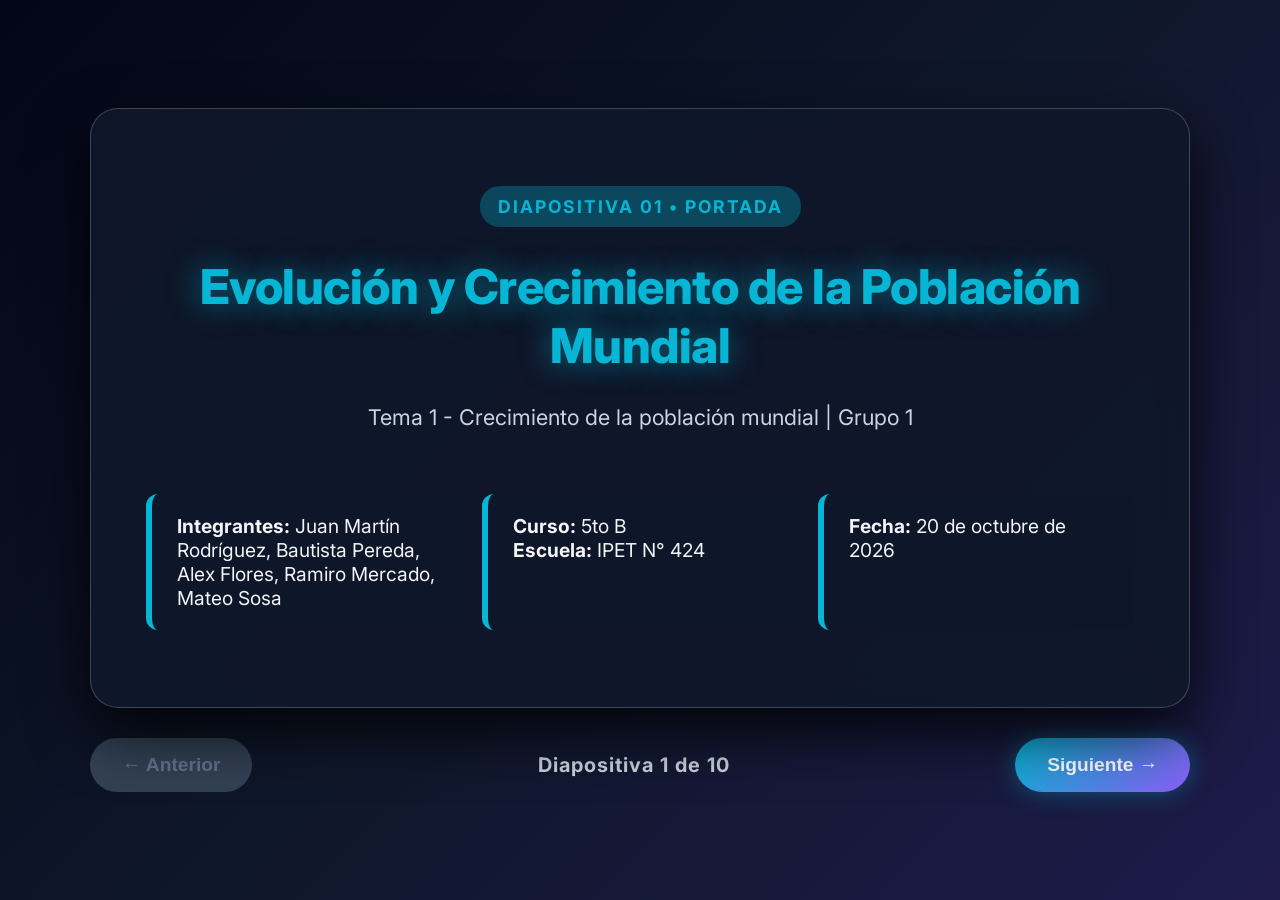
==== index.html @ 12f07a50 "#7 SLIDE 6" ====
<!doctype html>
<html lang="es">
    <head>
        <meta charset="UTF-8" />
        <meta name="viewport" content="width=device-width, initial-scale=1.0" />
        <title>Presentación Geografía - Grupo 1: Crecimiento de la Población Mundial</title>
        <link rel="stylesheet" href="style.css" />
        <script src="main.js"></script>

        <!-- Tailwind CSS -->
        <script src="https://cdn.tailwindcss.com"></script>

        <!-- Chart.js -->
        <script src="https://cdn.jsdelivr.net/npm/chart.js"></script>

        <!-- Google Fonts: Inter -->
        <link rel="preconnect" href="https://fonts.googleapis.com" />
        <link rel="preconnect" href="https://fonts.gstatic.com" crossorigin />
        <link
            href="https://fonts.googleapis.com/css2?family=Inter:wght@300;400;500;600;700&display=swap"
            rel="stylesheet"
        />
    </head>
    <body>
        <div class="deck-container">
            <!-- DIAPOSITIVA 1: Portada -->
            <div class="slide slide-1 active" id="slide-1">
                <div class="slide-header" style="border: none; justify-content: center; margin-bottom: 10px">
                    <span class="slide-number" style="background: rgba(6, 182, 212, 0.3); color: var(--accent-cyan)"
                        >Diapositiva 01 • Portada</span
                    >
                </div>
                <div class="slide-title">Evolución y Crecimiento de la Población Mundial</div>
                <p style="color: var(--text-muted); font-size: 1.35rem; margin-bottom: 25px">
                    Tema 1 - Crecimiento de la población mundial | Grupo 1
                </p>
                <div class="meta-grid">
                    <div class="meta-card">
                        <strong>Integrantes:</strong> Juan Martín Rodríguez, Bautista Pereda, Alex Flores, Ramiro
                        Mercado, Mateo Sosa
                    </div>
                    <div class="meta-card">
                        <strong>Curso:</strong> 5to B<br /><strong>Escuela:</strong> IPET N° 424
                    </div>
                    <div class="meta-card"><strong>Fecha:</strong> 20 de octubre de 2026</div>
                </div>
            </div>

            <!-- DIAPOSITIVA 2: Introducción -->
            <div class="slide slide-2" id="slide-2">
                <div class="slide-header">
                    <div class="slide-title">Introducción al Estudio Demográfico</div>
                    <span class="slide-number" style="color: var(--accent-purple)">Slide 02</span>
                </div>
                <div class="grid-3">
                    <div class="card-item">
                        <span class="card-icon">🌍</span>
                        <h3 style="color: var(--accent-purple)">Tema Central</h3>
                        <p>Crecimiento demográfico mundial y su dinámica temporal a lo largo de la historia.</p>
                    </div>
                    <div class="card-item">
                        <span class="card-icon">🔑</span>
                        <h3 style="color: var(--accent-cyan)">Conceptos Clave</h3>
                        <p>
                            Volumen demográfico, crecimiento exponencial, revolución industrial y transición
                            demográfica.
                        </p>
                    </div>
                    <div class="card-item">
                        <span class="card-icon">📈</span>
                        <h3 style="color: var(--accent-pink)">Importancia</h3>
                        <p>Comprende la presión sobre los recursos y los profundos cambios socioeconómicos globales.</p>
                    </div>
                </div>
            </div>

            <!-- DIAPOSITIVA 3: Evolución Histórica -->
            <div class="slide slide-3" id="slide-3">
                <div class="slide-header">
                    <div class="slide-title">Evolución Histórica de la Población</div>
                    <span class="slide-number" style="color: var(--accent-pink)">Slide 03</span>
                </div>
                <div class="timeline-container">
                    <div class="timeline-step">
                        <div class="step-badge">Antigüedad y Edad Media</div>
                        <div>
                            <h4 style="color: #f1f5f9">Crecimiento muy lento y estancado</h4>
                            <p>
                                La población crecía de manera sostenida pero a muy baja escala debido a la alta
                                mortalidad catastrófica.
                            </p>
                        </div>
                    </div>
                    <div class="timeline-step" style="border-left-color: var(--accent-cyan)">
                        <div class="step-badge" style="background: var(--accent-cyan)">Factores de Freno</div>
                        <div>
                            <h4 style="color: #f1f5f9">Epidemias, guerras y hambrunas</h4>
                            <p>
                                Las crisis sanitarias periódicas diezmaban masivamente los asentamientos humanos en
                                cuestión de meses.
                            </p>
                        </div>
                    </div>
                    <div class="timeline-step" style="border-left-color: var(--accent-emerald)">
                        <div class="step-badge" style="background: var(--accent-emerald)">Siglo XVIII</div>
                        <div>
                            <h4 style="color: #f1f5f9">Punto de inflexión: Crecimiento exponencial</h4>
                            <p>
                                La población adopta la característica forma de "curva en J", multiplicándose en períodos
                                cada vez más cortos.
                            </p>
                        </div>
                    </div>
                </div>
            </div>

            <!-- DIAPOSITIVA 4: Revolución Industrial -->
            <div class="slide slide-4" id="slide-4">
                <div class="slide-header">
                    <div class="slide-title">Revolución Industrial y Motor Demográfico</div>
                    <span class="slide-number" style="color: var(--accent-emerald)">Slide 04</span>
                </div>
                <div class="slide-4-content">
                    <ul class="bullet-list">
                        <li>
                            <strong>Primera Revolución Industrial (Siglo XVIII - XIX):</strong> Innovación tecnológica,
                            mecanización y nuevas fuentes de energía.
                        </li>
                        <li>
                            <strong>Mejoras Sanitarias e Higiénicas:</strong> Saneamiento del agua corriente, desarrollo
                            de vacunas y medicina preventiva.
                        </li>
                        <li>
                            <strong>Producción Masiva de Alimentos:</strong> Disminución drástica de las hambrunas y
                            descenso general de la mortalidad infantil.
                        </li>
                        <li>
                            <strong>Impacto Global:</strong> Aumento sostenido de la esperanza de vida al nacer y
                            disparo definitivo del volumen demográfico mundial.
                        </li>
                    </ul>
                    <div class="img-card">
                        <img
                            src="https://images.unsplash.com/photo-1579486325997-4c4059ba944c?q=80&w=800&auto=format&fit=crop"
                            alt="Revolución Industrial e Innovación"
                        />
                        <div
                            style="
                                background: rgba(0, 0, 0, 0.85);
                                padding: 12px;
                                text-align: center;
                                font-size: 0.95rem;
                                color: var(--text-muted);
                            "
                        >
                            Transformación tecnológica y urbana.
                        </div>
                    </div>
                </div>
            </div>

            <!-- DIAPOSITIVA 5: Fórmulas -->
            <div class="slide slide-5" id="slide-5">
                <div class="slide-header">
                    <div class="slide-title">Fórmulas y Procedimientos Demográficos</div>
                    <span class="slide-number" style="color: var(--accent-cyan)">Slide 05</span>
                </div>
                <div>
                    <div class="formula-box">
                        Crecimiento Natural (C.N.) = Natalidad - Mortalidad
                        <div class="formula-desc">
                            Mide el aumento o descenso poblacional absoluto basado exclusivamente en el balance vital
                            (sin incluir migraciones).
                        </div>
                    </div>
                    <div
                        class="formula-box"
                        style="
                            border-color: var(--accent-purple);
                            color: var(--accent-purple);
                            box-shadow: inset 0 0 25px rgba(139, 92, 246, 0.2);
                        "
                    >
                        Tasa de Crecimiento Natural (%) = ((Nacimientos - Defunciones) / Población Total) × 100
                        <div class="formula-desc" style="color: var(--text-muted)">
                            Procedimiento estadístico estándar para comparar la velocidad de crecimiento entre
                            diferentes países o regiones.
                        </div>
                    </div>
                </div>
            </div>

            <!-- DIAPOSITIVA 6: Análisis Recurso 1 (Gráfico Técnico Unificado) -->
            <div class="slide slide-6" id="slide-6">
                <div class="slide-header">
                    <div class="slide-title">Análisis Geográfico: Gráfico de Población Histórica</div>
                    <span class="slide-number" style="color: var(--accent-purple)">Slide 06</span>
                </div>
                <div style="display: flex; flex-direction: column; gap: 20px">
                    <!-- Card con el Gráfico de Chart.js -->
                    <div class="card-item" style="padding: 20px; position: relative">
                        <h3 style="color: var(--accent-cyan); margin-bottom: 5px">
                            Esquema Correcto de la Explosión Demográfica
                        </h3>
                        <p style="color: var(--text-muted); font-size: 0.95rem; margin-bottom: 15px">
                            Curva continua en "J" del crecimiento poblacional a escala temporal real:
                        </p>

                        <!-- Botones de Fases con estilo acorde al CSS -->
                        <div style="display: flex; gap: 10px; flex-wrap: wrap; margin-bottom: 15px">
                            <button
                                id="btn-all"
                                onclick="filterPhase('all')"
                                style="
                                    padding: 6px 14px;
                                    border-radius: 8px;
                                    font-size: 0.85rem;
                                    cursor: pointer;
                                    border: none;
                                    background: var(--accent-cyan);
                                    color: #000;
                                    font-weight: bold;
                                "
                            >
                                Vista Completa (Curva en J)
                            </button>
                            <button
                                id="btn-fase1"
                                onclick="filterPhase('fase1')"
                                style="
                                    padding: 6px 14px;
                                    border-radius: 8px;
                                    font-size: 0.85rem;
                                    cursor: pointer;
                                    border: 1px solid var(--border-color, #334155);
                                    background: rgba(15, 23, 42, 0.6);
                                    color: #cbd5e1;
                                "
                            >
                                1. Lento Crecimiento (0 - 1750)
                            </button>
                            <button
                                id="btn-fase2"
                                onclick="filterPhase('fase2')"
                                style="
                                    padding: 6px 14px;
                                    border-radius: 8px;
                                    font-size: 0.85rem;
                                    cursor: pointer;
                                    border: 1px solid var(--border-color, #334155);
                                    background: rgba(15, 23, 42, 0.6);
                                    color: #cbd5e1;
                                "
                            >
                                2. Despegue Industrial (1750 - 1950)
                            </button>
                            <button
                                id="btn-fase3"
                                onclick="filterPhase('fase3')"
                                style="
                                    padding: 6px 14px;
                                    border-radius: 8px;
                                    font-size: 0.85rem;
                                    cursor: pointer;
                                    border: 1px solid var(--border-color, #334155);
                                    background: rgba(15, 23, 42, 0.6);
                                    color: #cbd5e1;
                                "
                            >
                                3. Explosión Demográfica (1950 - Actual)
                            </button>
                        </div>

                        <!-- Canvas para Chart.js -->
                        <div style="position: relative; width: 100%; height: 300px">
                            <canvas id="populationChart"></canvas>
                        </div>
                    </div>

                    <!-- Cuadro explicativo técnico -->
                    <div
                        id="info-box"
                        style="
                            background: rgba(15, 23, 42, 0.85);
                            padding: 20px;
                            border-radius: 16px;
                            border-left: 6px solid var(--accent-cyan);
                        "
                    >
                        <h4
                            id="info-title"
                            style="color: #f8fafc; font-size: 1.15rem; margin-bottom: 8px; font-weight: bold"
                        >
                            ¿Por qué este gráfico es conceptualmente correcto?
                        </h4>
                        <div
                            id="info-content"
                            style="
                                font-size: 1rem;
                                color: var(--text-muted);
                                display: flex;
                                flex-direction: column;
                                gap: 8px;
                            "
                        >
                            <p>
                                <strong>1. Gráfico de línea continua vs. Barras:</strong> La población humana es un
                                fenómeno dinámico histórico. La línea continua muestra la progresión fluida a través del
                                tiempo, permitiendo apreciar la famosa <em>"Curva en J"</em>.
                            </p>
                            <p>
                                <strong>2. Escala temporal real (Eje X):</strong> Los años guardan su verdadera
                                distancia proporcional. Se observa que la población tardó más de 17 siglos en alcanzar
                                los primeros 1.000 millones, y solo ~200 años en multiplicarse por 8.
                            </p>
                            <p>
                                <strong>3. Eje Y preciso:</strong> Expresa la población real en miles de millones (0 a
                                8.1 mil millones), eliminando cualquier ambigüedad.
                            </p>
                        </div>
                    </div>
                </div>
            </div>

            <!-- DIAPOSITIVA 7: Análisis Recurso 2 -->
            <div class="slide slide-7" id="slide-7">
                <div class="slide-header">
                    <div class="slide-title">Análisis Geográfico: Tiempos de Duplicación</div>
                    <span class="slide-number" style="color: var(--accent-pink)">Slide 07</span>
                </div>
                <div>
                    <p style="margin-bottom: 20px; font-size: 1.2rem; color: var(--text-muted)">
                        Cuadro estadístico de los hitos demográficos mundiales y la aceleración temporal en la
                        duplicación de habitantes:
                    </p>
                    <table class="modern-table">
                        <thead>
                            <tr>
                                <th>Hito Demográfico</th>
                                <th>Año Alcanzado</th>
                                <th>Tiempo Transcurrido / Observación</th>
                            </tr>
                        </thead>
                        <tbody>
                            <tr>
                                <td><strong>1.000 millones</strong></td>
                                <td>Año 1804</td>
                                <td>Cientos de miles de años de evolución humana previa.</td>
                            </tr>
                            <tr>
                                <td><strong>2.000 millones</strong></td>
                                <td>Año 1927</td>
                                <td>123 años de diferencia (primer gran acortamiento).</td>
                            </tr>
                            <tr>
                                <td><strong>4.000 millones</strong></td>
                                <td>Año 1974</td>
                                <td>47 años (aceleración notable post-guerra).</td>
                            </tr>
                            <tr>
                                <td><strong>8.000 millones</strong></td>
                                <td>Año 2022</td>
                                <td>Apenas 48 años desde los 4.000 millones (crecimiento exponencial extremo).</td>
                            </tr>
                        </tbody>
                    </table>
                </div>
            </div>

            <!-- DIAPOSITIVA 8: Relación Argentina y Córdoba -->
            <div class="slide slide-8" id="slide-8">
                <div class="slide-header">
                    <div class="slide-title">Articulación con Argentina y Córdoba</div>
                    <span class="slide-number" style="color: var(--accent-cyan)">Slide 08</span>
                </div>
                <div class="dual-cards">
                    <div class="dual-card-item">
                        <h3 style="color: var(--accent-cyan)">💙🤍 Caso Argentino</h3>
                        <p>
                            El crecimiento demográfico nacional se vio fuertemente potenciado a fines del siglo XIX y
                            principios del XX por la combinación del crecimiento natural y las masivas olas
                            inmigratorias europeas derivadas de la economía global industrializada.
                        </p>
                    </div>
                    <div class="dual-card-item" style="border-top-color: var(--accent-emerald)">
                        <h3 style="color: var(--accent-emerald)">📍 Provincia de Córdoba</h3>
                        <p>
                            Según los datos oficiales del Censo INDEC 2022, Córdoba refleja un crecimiento demográfico
                            sostenido con fuerte concentración urbana, acompañando fielmente las tendencias mundiales de
                            urbanización.
                        </p>
                    </div>
                </div>
            </div>

            <!-- DIAPOSITIVA 9: Reflexión Final -->
            <div class="slide slide-9" id="slide-9">
                <div class="slide-header">
                    <div class="slide-title">Reflexión y Conclusión Grupal</div>
                    <span class="slide-number" style="color: var(--accent-purple)">Slide 09</span>
                </div>
                <div class="reflection-box">
                    <p class="reflection-text">
                        "El crecimiento exponencial de la población mundial no es meramente un número estadístico frío;
                        representa el triunfo histórico de la ciencia, la medicina y la tecnología sobre las
                        adversidades sanitarias. Sin embargo, nuestro mayor desafío actual es lograr articular este
                        aumento demográfico con la sustentabilidad ambiental y una distribución equitativa de los
                        recursos esenciales a escala global y local."
                    </p>
                </div>
            </div>

            <!-- DIAPOSITIVA 10: Fuentes -->
            <div class="slide slide-10" id="slide-10">
                <div class="slide-header">
                    <div class="slide-title">Fuentes y Referencias Oficiales</div>
                    <span class="slide-number" style="color: var(--accent-emerald)">Slide 10</span>
                </div>
                <div class="sources-list">
                    <div class="source-link-card">
                        <div>
                            <strong>INDEC - Censo Nacional 2022</strong>
                            <div>Instituto Nacional de Estadística y Censos (Argentina)</div>
                        </div>
                        <a class="source-btn" href="https://www.indec.gob.ar" target="_blank">Visitar Sitio</a>
                    </div>
                    <div class="source-link-card">
                        <div>
                            <strong>ONU - Población Mundial</strong>
                            <div>División de Población de las Naciones Unidas & Our World in Data</div>
                        </div>
                        <a class="source-btn" href="https://population.un.org" target="_blank">Visitar Portal</a>
                    </div>
                    <div class="source-link-card">
                        <div>
                            <strong>Material Didáctico Institucional</strong>
                            <div>Apuntes y carpetas de la cátedra de Geografía - IPET N° 424</div>
                        </div>
                        <span style="font-size: 1.1rem; color: var(--accent-cyan); font-weight: bold"
                            >Interno Cátedra</span
                        >
                    </div>
                </div>
            </div>
        </div>

        <!-- Barra de Navegación con Botones -->
        <div class="nav-controls">
            <button class="nav-btn" id="prevBtn" onclick="changeSlide(-1)" disabled>← Anterior</button>
            <div class="slide-counter" id="counter">Diapositiva 1 de 10</div>
            <button class="nav-btn" id="nextBtn" onclick="changeSlide(1)">Siguiente →</button>
        </div>
    </body>
</html>
---- style.css ----
:root {
    --primary: #0f172a;
    --secondary: #1e293b;
    --accent-cyan: #06b6d4;
    --accent-purple: #8b5cf6;
    --accent-pink: #ec4899;
    --accent-emerald: #10b981;
    --text-light: #f8fafc;
    --text-muted: #cbd5e1;
}

* {
    box-sizing: border-box;
    margin: 0;
    padding: 0;
}

body {
    display: flex;
    flex-direction: column;
    align-items: center;
    justify-content: center;
    min-height: 100vh;
    padding: 20px;
    background: linear-gradient(135deg, #020617 0%, #0f172a 50%, #1e1b4b 100%);
    color: var(--text-light);
    font-family:
        "Segoe UI",
        system-ui,
        -apple-system,
        sans-serif;
}

.deck-container {
    position: relative;
    width: 100%;
    max-width: 1100px;
}

/* Cada diapositiva actúa como una página independiente */
.slide {
    display: none;
    flex-direction: column;
    justify-content: space-between;
    min-height: 600px;
    padding: 55px;
    border: 1px solid rgba(255, 255, 255, 0.2);
    border-radius: 28px;
    backdrop-filter: blur(16px);
    background: rgba(30, 41, 59, 0.9);
    box-shadow: 0 25px 60px rgba(0, 0, 0, 0.8);
    animation: fadeIn 0.4s ease-in-out;
}

.slide.active {
    display: flex;
}

@keyframes fadeIn {
    from {
        transform: scale(0.98);
        opacity: 0;
    }
    to {
        transform: scale(1);
        opacity: 1;
    }
}

.slide-header {
    display: flex;
    align-items: center;
    justify-content: space-between;
    margin-bottom: 30px;
    padding-bottom: 20px;
    border-bottom: 2px solid rgba(255, 255, 255, 0.15);
}

.slide-number {
    padding: 10px 18px;
    border-radius: 20px;
    background: rgba(255, 255, 255, 0.1);
    font-weight: 700;
    font-size: 1.1rem;
    letter-spacing: 2px;
    text-transform: uppercase;
}

.slide-title {
    font-weight: 800;
    font-size: 2.5rem;
    letter-spacing: -0.5px;
}

/* Controles de navegación inferiores */
.nav-controls {
    display: flex;
    align-items: center;
    justify-content: space-between;
    width: 100%;
    max-width: 1100px;
    margin-top: 30px;
}

.nav-btn {
    padding: 16px 32px;
    border: none;
    border-radius: 30px;
    background: linear-gradient(135deg, var(--accent-cyan), var(--accent-purple));
    box-shadow: 0 0 25px rgba(6, 182, 212, 0.4);
    color: white;
    font-weight: bold;
    font-size: 1.2rem;
    cursor: pointer;
    transition: all 0.2s ease;
}

.nav-btn:hover {
    transform: scale(1.05);
    box-shadow: 0 0 35px rgba(139, 92, 246, 0.9);
}

.nav-btn:disabled {
    transform: none;
    background: #334155;
    box-shadow: none;
    color: #64748b;
    cursor: not-allowed;
}

.slide-counter {
    color: var(--text-muted);
    font-weight: bold;
    font-size: 1.25rem;
    letter-spacing: 1px;
}

/* Textos más grandes y legibles en toda la presentación */
p,
li {
    font-size: 1.2rem;
    line-height: 1.6;
}

/* 1. Portada */
.slide-1 {
    justify-content: center;
    background:
        linear-gradient(rgba(15, 23, 42, 0.92), rgba(15, 23, 42, 0.92)),
        url("https://images.unsplash.com/photo-1451187580459-43490279c0fa?q=80&w=1200&auto=format&fit=crop");
    background-position: center;
    background-size: cover;
    text-align: center;
}
.slide-1 .slide-title {
    margin-bottom: 25px;
    color: var(--accent-cyan);
    font-size: 3rem;
    text-shadow: 0 0 30px rgba(6, 182, 212, 0.6);
}
.meta-grid {
    display: grid;
    grid-template-columns: repeat(auto-fit, minmax(300px, 1fr));
    margin-top: 35px;
    gap: 20px;
    text-align: left;
}
.meta-card {
    padding: 20px 25px;
    border-left: 6px solid var(--accent-cyan);
    border-radius: 12px;
    background: rgba(15, 23, 42, 0.85);
    font-size: 1.2rem;
}

/* 2. Introducción */
.grid-3 {
    display: grid;
    grid-template-columns: repeat(3, 1fr);
    gap: 25px;
}
.card-item {
    padding: 30px;
    border: 1px solid rgba(139, 92, 246, 0.5);
    border-radius: 20px;
    background: rgba(15, 23, 42, 0.8);
    text-align: center;
}
.card-icon {
    display: block;
    margin-bottom: 15px;
    font-size: 3rem;
}
.card-item h3 {
    margin-bottom: 12px;
    font-size: 1.4rem;
}
.card-item p {
    color: var(--text-muted);
    font-size: 1.15rem;
    line-height: 1.6;
}

/* 3. Evolución Histórica */
.timeline-container {
    display: flex;
    flex-direction: column;
    gap: 22px;
}
.timeline-step {
    display: flex;
    align-items: center;
    padding: 24px 30px;
    gap: 25px;
    border-left: 6px solid var(--accent-pink);
    border-radius: 16px;
    background: rgba(15, 23, 42, 0.8);
}
.step-badge {
    padding: 12px 20px;
    border-radius: 12px;
    background: var(--accent-pink);
    color: white;
    font-weight: bold;
    font-size: 1.1rem;
    white-space: nowrap;
}
.timeline-step h4 {
    margin-bottom: 8px;
    font-size: 1.4rem;
}
.timeline-step p {
    color: var(--text-muted);
    font-size: 1.15rem;
}

/* 4. Revolución Industrial */
.slide-4-content {
    display: grid;
    grid-template-columns: 1.2fr 0.8fr;
    align-items: center;
    gap: 30px;
}
.bullet-list {
    display: flex;
    flex-direction: column;
    gap: 18px;
    list-style: none;
}
.bullet-list li {
    padding: 18px 24px;
    border-left: 6px solid var(--accent-emerald);
    border-radius: 14px;
    background: rgba(15, 23, 42, 0.8);
    font-size: 1.2rem;
    line-height: 1.6;
}
.img-card {
    overflow: hidden;
    border: 1px solid rgba(255, 255, 255, 0.25);
    border-radius: 18px;
    box-shadow: 0 15px 35px rgba(0, 0, 0, 0.5);
}
.img-card img {
    display: block;
    width: 100%;
    height: 260px;
    object-fit: cover;
}

/* 5. Fórmulas */
.formula-box {
    margin-bottom: 25px;
    padding: 30px;
    border: 1px solid var(--accent-cyan);
    border-radius: 18px;
    background: #020617;
    box-shadow: inset 0 0 25px rgba(6, 182, 212, 0.2);
    color: var(--accent-cyan);
    font-size: 1.4rem;
    font-family: monospace;
}
.formula-desc {
    margin-top: 12px;
    color: var(--text-muted);
    font-size: 1.2rem;
    line-height: 1.6;
    font-family: "Segoe UI", system-ui, sans-serif;
}

/* 6. Recurso 1 (Gráfico simplificado y amigable) */
.slide-6-content {
    display: grid;
    grid-template-columns: 1fr;
    gap: 20px;
}
.simple-chart-card {
    padding: 30px;
    border: 1px solid var(--accent-purple);
    border-radius: 20px;
    background: rgba(15, 23, 42, 0.85);
    text-align: center;
}
.chart-visual {
    display: flex;
    align-items: flex-end;
    justify-content: space-around;
    max-width: 700px;
    height: 150px;
    margin: 25px auto 15px auto;
    padding-bottom: 5px;
    border-bottom: 3px solid var(--accent-cyan);
    border-left: 3px solid var(--accent-cyan);
}
.chart-bar {
    display: flex;
    align-items: flex-start;
    justify-content: center;
    width: 18%;
    padding-top: 8px;
    border-radius: 8px 8px 0 0;
    background: linear-gradient(to top, var(--accent-purple), var(--accent-cyan));
    box-shadow: 0 0 15px rgba(6, 182, 212, 0.4);
    color: white;
    font-weight: bold;
    font-size: 0.9rem;
}

/* 7. Recurso 2 (Tabla) */
.modern-table {
    width: 100%;
    margin-top: 10px;
    overflow: hidden;
    border-radius: 18px;
    border-collapse: collapse;
    background: rgba(15, 23, 42, 0.85);
}
.modern-table th,
.modern-table td {
    padding: 18px 22px;
    border-bottom: 1px solid rgba(255, 255, 255, 0.15);
    font-size: 1.15rem;
    text-align: left;
}
.modern-table th {
    background: rgba(139, 92, 246, 0.3);
    color: var(--accent-purple);
    font-weight: 700;
    font-size: 1.2rem;
}

/* 8. Relación Argentina y Córdoba */
.dual-cards {
    display: grid;
    grid-template-columns: 1fr 1fr;
    gap: 25px;
}
.dual-card-item {
    padding: 35px;
    border-top: 6px solid var(--accent-cyan);
    border-radius: 20px;
    background: rgba(15, 23, 42, 0.85);
}
.dual-card-item h3 {
    margin-bottom: 15px;
    font-size: 1.5rem;
}
.dual-card-item p {
    color: var(--text-muted);
    font-size: 1.2rem;
    line-height: 1.7;
}

/* 9. Reflexión */
.reflection-box {
    padding: 50px;
    border: 1px solid rgba(139, 92, 246, 0.6);
    border-radius: 24px;
    background: linear-gradient(135deg, rgba(139, 92, 246, 0.25), rgba(6, 182, 212, 0.25));
    text-align: center;
}
.reflection-text {
    color: #f1f5f9;
    font-style: italic;
    font-size: 1.45rem;
    line-height: 1.9;
}

/* 10. Fuentes */
.sources-list {
    display: flex;
    flex-direction: column;
    gap: 20px;
}
.source-link-card {
    display: flex;
    align-items: center;
    justify-content: space-between;
    padding: 22px 28px;
    border: 1px solid rgba(255, 255, 255, 0.2);
    border-radius: 18px;
    background: rgba(15, 23, 42, 0.85);
}
.source-link-card strong {
    display: block;
    margin-bottom: 6px;
    font-size: 1.25rem;
}
.source-link-card div div {
    color: var(--text-muted);
    font-size: 1.05rem;
}
.source-btn {
    padding: 12px 26px;
    border-radius: 30px;
    background: linear-gradient(135deg, var(--accent-cyan), var(--accent-purple));
    box-shadow: 0 0 20px rgba(6, 182, 212, 0.5);
    color: white;
    font-weight: bold;
    font-size: 1.05rem;
    text-decoration: none;
    transition: 0.2s;
}
.source-btn:hover {
    transform: scale(1.05);
    box-shadow: 0 0 30px rgba(139, 92, 246, 0.9);
}

@media (max-width: 768px) {
    .grid-3,
    .slide-4-content,
    .slide-6-content,
    .dual-cards {
        grid-template-columns: 1fr;
    }
    .slide {
        min-height: 500px;
        padding: 30px;
    }
    .slide-title {
        font-size: 1.8rem;
    }
}
body {
    background-color: #0b0f19;
    color: #f3f4f6;
    font-family: "Inter", sans-serif;
}

/* Glows y Glassmorphism */
.glass-card {
    backdrop-filter: blur(12px);
    background: rgba(17, 24, 39, 0.75);
    -webkit-backdrop-filter: blur(12px);
    border: 1px solid rgba(255, 255, 255, 0.08);
    box-shadow: 0 8px 32px 0 rgba(0, 0, 0, 0.37);
}

.glow-cyan {
    box-shadow: 0 0 20px rgba(6, 182, 212, 0.25);
}

.glow-purple {
    box-shadow: 0 0 20px rgba(139, 92, 246, 0.25);
}

/* Custom Scrollbar */
::-webkit-scrollbar {
    width: 8px;
}
::-webkit-scrollbar-track {
    background: #0b0f19;
}
::-webkit-scrollbar-thumb {
    border-radius: 4px;
    background: #1f2937;
}
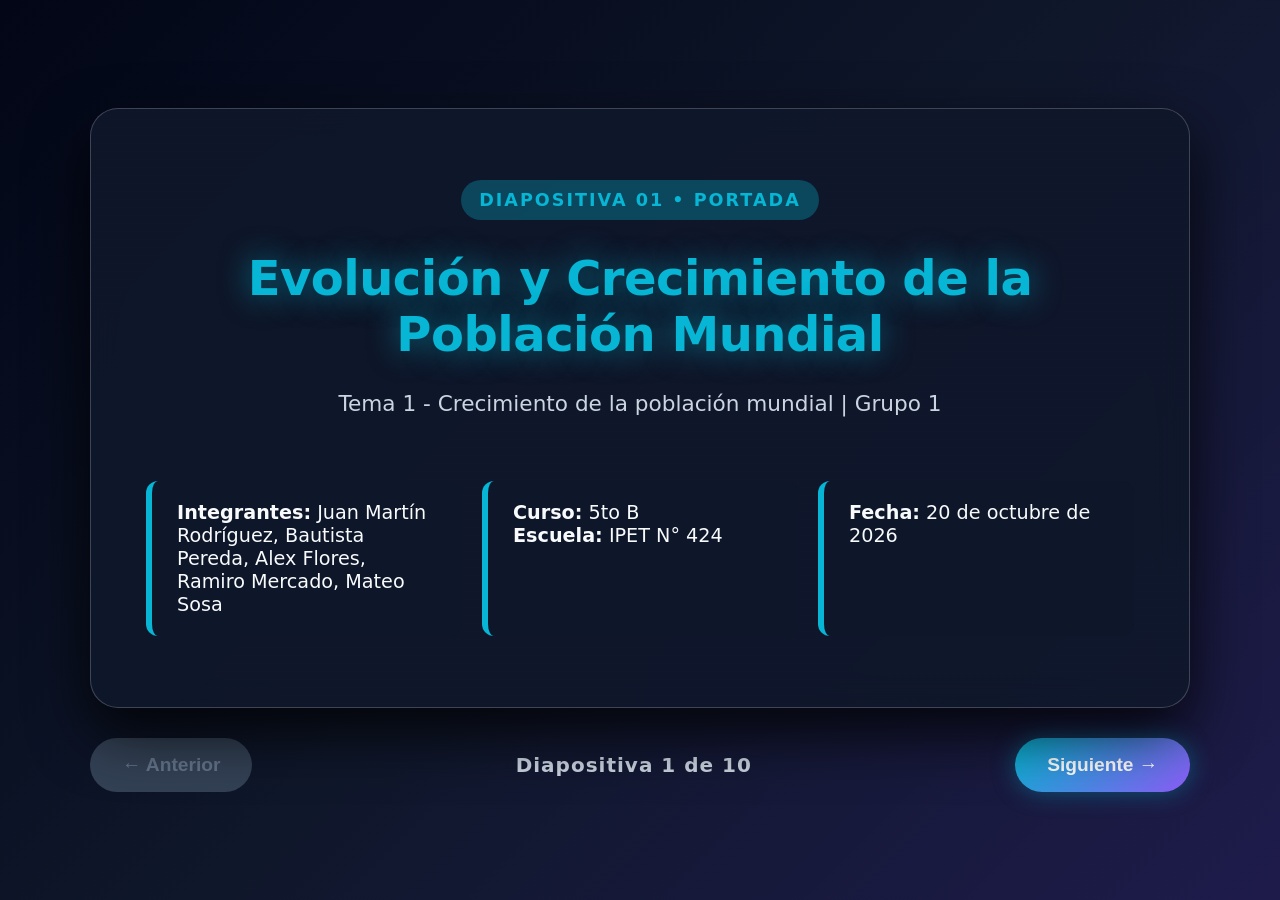
==== commit 0a83e7f1: "#6" ====
--- a/index.html
+++ b/index.html
@@ -6,20 +6,6 @@
         <title>Presentación Geografía - Grupo 1: Crecimiento de la Población Mundial</title>
         <link rel="stylesheet" href="style.css" />
         <script src="main.js"></script>
-
-        <!-- Tailwind CSS -->
-        <script src="https://cdn.tailwindcss.com"></script>
-
-        <!-- Chart.js -->
-        <script src="https://cdn.jsdelivr.net/npm/chart.js"></script>
-
-        <!-- Google Fonts: Inter -->
-        <link rel="preconnect" href="https://fonts.googleapis.com" />
-        <link rel="preconnect" href="https://fonts.gstatic.com" crossorigin />
-        <link
-            href="https://fonts.googleapis.com/css2?family=Inter:wght@300;400;500;600;700&display=swap"
-            rel="stylesheet"
-        />
     </head>
     <body>
         <div class="deck-container">
@@ -190,96 +176,44 @@
                 </div>
             </div>
 
-            <!-- DIAPOSITIVA 6: Análisis Recurso 1 (Gráfico Técnico Unificado) -->
+            <!-- DIAPOSITIVA 6: Análisis Recurso 1 (Gráfico simplificado y amigable) -->
             <div class="slide slide-6" id="slide-6">
                 <div class="slide-header">
                     <div class="slide-title">Análisis Geográfico: Gráfico de Población Histórica</div>
                     <span class="slide-number" style="color: var(--accent-purple)">Slide 06</span>
                 </div>
-                <div style="display: flex; flex-direction: column; gap: 20px">
-                    <!-- Card con el Gráfico de Chart.js -->
-                    <div class="card-item" style="padding: 20px; position: relative">
-                        <h3 style="color: var(--accent-cyan); margin-bottom: 5px">
-                            Esquema Correcto de la Explosión Demográfica
+                <div class="slide-6-content">
+                    <div class="simple-chart-card">
+                        <h3 style="color: var(--accent-cyan); font-size: 1.3rem; margin-bottom: 5px">
+                            Esquema Visual de la Explosión Demográfica
                         </h3>
-                        <p style="color: var(--text-muted); font-size: 0.95rem; margin-bottom: 15px">
-                            Curva continua en "J" del crecimiento poblacional a escala temporal real:
-                        </p>
-
-                        <!-- Botones de Fases con estilo acorde al CSS -->
-                        <div style="display: flex; gap: 10px; flex-wrap: wrap; margin-bottom: 15px">
-                            <button
-                                id="btn-all"
-                                onclick="filterPhase('all')"
-                                style="
-                                    padding: 6px 14px;
-                                    border-radius: 8px;
-                                    font-size: 0.85rem;
-                                    cursor: pointer;
-                                    border: none;
-                                    background: var(--accent-cyan);
-                                    color: #000;
-                                    font-weight: bold;
-                                "
-                            >
-                                Vista Completa (Curva en J)
-                            </button>
-                            <button
-                                id="btn-fase1"
-                                onclick="filterPhase('fase1')"
-                                style="
-                                    padding: 6px 14px;
-                                    border-radius: 8px;
-                                    font-size: 0.85rem;
-                                    cursor: pointer;
-                                    border: 1px solid var(--border-color, #334155);
-                                    background: rgba(15, 23, 42, 0.6);
-                                    color: #cbd5e1;
-                                "
-                            >
-                                1. Lento Crecimiento (0 - 1750)
-                            </button>
-                            <button
-                                id="btn-fase2"
-                                onclick="filterPhase('fase2')"
-                                style="
-                                    padding: 6px 14px;
-                                    border-radius: 8px;
-                                    font-size: 0.85rem;
-                                    cursor: pointer;
-                                    border: 1px solid var(--border-color, #334155);
-                                    background: rgba(15, 23, 42, 0.6);
-                                    color: #cbd5e1;
-                                "
-                            >
-                                2. Despegue Industrial (1750 - 1950)
-                            </button>
-                            <button
-                                id="btn-fase3"
-                                onclick="filterPhase('fase3')"
-                                style="
-                                    padding: 6px 14px;
-                                    border-radius: 8px;
-                                    font-size: 0.85rem;
-                                    cursor: pointer;
-                                    border: 1px solid var(--border-color, #334155);
-                                    background: rgba(15, 23, 42, 0.6);
-                                    color: #cbd5e1;
-                                "
-                            >
-                                3. Explosión Demográfica (1950 - Actual)
-                            </button>
-                        </div>
-
-                        <!-- Canvas para Chart.js -->
-                        <div style="position: relative; width: 100%; height: 300px">
-                            <canvas id="populationChart"></canvas>
-                        </div>
-                    </div>
-
-                    <!-- Cuadro explicativo técnico -->
+                        <p style="font-size: 1.05rem; color: var(--text-muted); margin-bottom: 10px">
+                            Visualización simplificada de la curva de crecimiento poblacional histórico:
+                        </p>
+
+                        <div class="chart-visual">
+                            <div class="chart-bar" style="height: 20%">Año 0</div>
+                            <div class="chart-bar" style="height: 30%">1500</div>
+                            <div class="chart-bar" style="height: 50%">1800</div>
+                            <div class="chart-bar" style="height: 100%">Actual</div>
+                        </div>
+                        <div
+                            style="
+                                display: flex;
+                                justify-content: space-around;
+                                font-size: 0.95rem;
+                                color: var(--accent-cyan);
+                                font-weight: bold;
+                                max-width: 700px;
+                                margin: 0 auto;
+                            "
+                        >
+                            <span>Lento crecimiento (Antigüedad)</span>
+                            <span>Despegue Industrial (1750+)</span>
+                            <span>Explosión demográfica (8 mil millones)</span>
+                        </div>
+                    </div>
                     <div
-                        id="info-box"
                         style="
                             background: rgba(15, 23, 42, 0.85);
                             padding: 20px;
@@ -287,37 +221,12 @@
                             border-left: 6px solid var(--accent-cyan);
                         "
                     >
-                        <h4
-                            id="info-title"
-                            style="color: #f8fafc; font-size: 1.15rem; margin-bottom: 8px; font-weight: bold"
-                        >
-                            ¿Por qué este gráfico es conceptualmente correcto?
-                        </h4>
-                        <div
-                            id="info-content"
-                            style="
-                                font-size: 1rem;
-                                color: var(--text-muted);
-                                display: flex;
-                                flex-direction: column;
-                                gap: 8px;
-                            "
-                        >
-                            <p>
-                                <strong>1. Gráfico de línea continua vs. Barras:</strong> La población humana es un
-                                fenómeno dinámico histórico. La línea continua muestra la progresión fluida a través del
-                                tiempo, permitiendo apreciar la famosa <em>"Curva en J"</em>.
-                            </p>
-                            <p>
-                                <strong>2. Escala temporal real (Eje X):</strong> Los años guardan su verdadera
-                                distancia proporcional. Se observa que la población tardó más de 17 siglos en alcanzar
-                                los primeros 1.000 millones, y solo ~200 años en multiplicarse por 8.
-                            </p>
-                            <p>
-                                <strong>3. Eje Y preciso:</strong> Expresa la población real en miles de millones (0 a
-                                8.1 mil millones), eliminando cualquier ambigüedad.
-                            </p>
-                        </div>
+                        <p style="font-size: 1.15rem; color: #f8fafc">
+                            <strong>Análisis claro:</strong> Durante siglos la población se mantuvo estable y con
+                            crecimiento lento (línea casi plana). A partir de 1750, gracias a la Revolución Industrial y
+                            los avances médicos, la curva asciende de forma vertical ("explosión demográfica"),
+                            superando los 8 mil millones de habitantes en la actualidad.
+                        </p>
                     </div>
                 </div>
             </div>
--- a/style.css
+++ b/style.css
@@ -1,477 +1,443 @@
 :root {
-    --primary: #0f172a;
-    --secondary: #1e293b;
-    --accent-cyan: #06b6d4;
-    --accent-purple: #8b5cf6;
-    --accent-pink: #ec4899;
-    --accent-emerald: #10b981;
-    --text-light: #f8fafc;
-    --text-muted: #cbd5e1;
-}
-
-* {
-    box-sizing: border-box;
-    margin: 0;
-    padding: 0;
-}
-
-body {
-    display: flex;
-    flex-direction: column;
-    align-items: center;
-    justify-content: center;
-    min-height: 100vh;
-    padding: 20px;
-    background: linear-gradient(135deg, #020617 0%, #0f172a 50%, #1e1b4b 100%);
-    color: var(--text-light);
-    font-family:
-        "Segoe UI",
-        system-ui,
-        -apple-system,
-        sans-serif;
-}
-
-.deck-container {
-    position: relative;
-    width: 100%;
-    max-width: 1100px;
-}
-
-/* Cada diapositiva actúa como una página independiente */
-.slide {
-    display: none;
-    flex-direction: column;
-    justify-content: space-between;
-    min-height: 600px;
-    padding: 55px;
-    border: 1px solid rgba(255, 255, 255, 0.2);
-    border-radius: 28px;
-    backdrop-filter: blur(16px);
-    background: rgba(30, 41, 59, 0.9);
-    box-shadow: 0 25px 60px rgba(0, 0, 0, 0.8);
-    animation: fadeIn 0.4s ease-in-out;
-}
-
-.slide.active {
-    display: flex;
-}
-
-@keyframes fadeIn {
-    from {
-        transform: scale(0.98);
-        opacity: 0;
-    }
-    to {
-        transform: scale(1);
-        opacity: 1;
-    }
-}
-
-.slide-header {
-    display: flex;
-    align-items: center;
-    justify-content: space-between;
-    margin-bottom: 30px;
-    padding-bottom: 20px;
-    border-bottom: 2px solid rgba(255, 255, 255, 0.15);
-}
-
-.slide-number {
-    padding: 10px 18px;
-    border-radius: 20px;
-    background: rgba(255, 255, 255, 0.1);
-    font-weight: 700;
-    font-size: 1.1rem;
-    letter-spacing: 2px;
-    text-transform: uppercase;
-}
-
-.slide-title {
-    font-weight: 800;
-    font-size: 2.5rem;
-    letter-spacing: -0.5px;
-}
-
-/* Controles de navegación inferiores */
-.nav-controls {
-    display: flex;
-    align-items: center;
-    justify-content: space-between;
-    width: 100%;
-    max-width: 1100px;
-    margin-top: 30px;
-}
-
-.nav-btn {
-    padding: 16px 32px;
-    border: none;
-    border-radius: 30px;
-    background: linear-gradient(135deg, var(--accent-cyan), var(--accent-purple));
-    box-shadow: 0 0 25px rgba(6, 182, 212, 0.4);
-    color: white;
-    font-weight: bold;
-    font-size: 1.2rem;
-    cursor: pointer;
-    transition: all 0.2s ease;
-}
-
-.nav-btn:hover {
-    transform: scale(1.05);
-    box-shadow: 0 0 35px rgba(139, 92, 246, 0.9);
-}
-
-.nav-btn:disabled {
-    transform: none;
-    background: #334155;
-    box-shadow: none;
-    color: #64748b;
-    cursor: not-allowed;
-}
-
-.slide-counter {
-    color: var(--text-muted);
-    font-weight: bold;
-    font-size: 1.25rem;
-    letter-spacing: 1px;
-}
-
-/* Textos más grandes y legibles en toda la presentación */
-p,
-li {
-    font-size: 1.2rem;
-    line-height: 1.6;
-}
-
-/* 1. Portada */
-.slide-1 {
-    justify-content: center;
-    background:
-        linear-gradient(rgba(15, 23, 42, 0.92), rgba(15, 23, 42, 0.92)),
-        url("https://images.unsplash.com/photo-1451187580459-43490279c0fa?q=80&w=1200&auto=format&fit=crop");
-    background-position: center;
-    background-size: cover;
-    text-align: center;
-}
-.slide-1 .slide-title {
-    margin-bottom: 25px;
-    color: var(--accent-cyan);
-    font-size: 3rem;
-    text-shadow: 0 0 30px rgba(6, 182, 212, 0.6);
-}
-.meta-grid {
-    display: grid;
-    grid-template-columns: repeat(auto-fit, minmax(300px, 1fr));
-    margin-top: 35px;
-    gap: 20px;
-    text-align: left;
-}
-.meta-card {
-    padding: 20px 25px;
-    border-left: 6px solid var(--accent-cyan);
-    border-radius: 12px;
-    background: rgba(15, 23, 42, 0.85);
-    font-size: 1.2rem;
-}
-
-/* 2. Introducción */
-.grid-3 {
-    display: grid;
-    grid-template-columns: repeat(3, 1fr);
-    gap: 25px;
-}
-.card-item {
-    padding: 30px;
-    border: 1px solid rgba(139, 92, 246, 0.5);
-    border-radius: 20px;
-    background: rgba(15, 23, 42, 0.8);
-    text-align: center;
-}
-.card-icon {
-    display: block;
-    margin-bottom: 15px;
-    font-size: 3rem;
-}
-.card-item h3 {
-    margin-bottom: 12px;
-    font-size: 1.4rem;
-}
-.card-item p {
-    color: var(--text-muted);
-    font-size: 1.15rem;
-    line-height: 1.6;
-}
-
-/* 3. Evolución Histórica */
-.timeline-container {
-    display: flex;
-    flex-direction: column;
-    gap: 22px;
-}
-.timeline-step {
-    display: flex;
-    align-items: center;
-    padding: 24px 30px;
-    gap: 25px;
-    border-left: 6px solid var(--accent-pink);
-    border-radius: 16px;
-    background: rgba(15, 23, 42, 0.8);
-}
-.step-badge {
-    padding: 12px 20px;
-    border-radius: 12px;
-    background: var(--accent-pink);
-    color: white;
-    font-weight: bold;
-    font-size: 1.1rem;
-    white-space: nowrap;
-}
-.timeline-step h4 {
-    margin-bottom: 8px;
-    font-size: 1.4rem;
-}
-.timeline-step p {
-    color: var(--text-muted);
-    font-size: 1.15rem;
-}
-
-/* 4. Revolución Industrial */
-.slide-4-content {
-    display: grid;
-    grid-template-columns: 1.2fr 0.8fr;
-    align-items: center;
-    gap: 30px;
-}
-.bullet-list {
-    display: flex;
-    flex-direction: column;
-    gap: 18px;
-    list-style: none;
-}
-.bullet-list li {
-    padding: 18px 24px;
-    border-left: 6px solid var(--accent-emerald);
-    border-radius: 14px;
-    background: rgba(15, 23, 42, 0.8);
-    font-size: 1.2rem;
-    line-height: 1.6;
-}
-.img-card {
-    overflow: hidden;
-    border: 1px solid rgba(255, 255, 255, 0.25);
-    border-radius: 18px;
-    box-shadow: 0 15px 35px rgba(0, 0, 0, 0.5);
-}
-.img-card img {
-    display: block;
-    width: 100%;
-    height: 260px;
-    object-fit: cover;
-}
-
-/* 5. Fórmulas */
-.formula-box {
-    margin-bottom: 25px;
-    padding: 30px;
-    border: 1px solid var(--accent-cyan);
-    border-radius: 18px;
-    background: #020617;
-    box-shadow: inset 0 0 25px rgba(6, 182, 212, 0.2);
-    color: var(--accent-cyan);
-    font-size: 1.4rem;
-    font-family: monospace;
-}
-.formula-desc {
-    margin-top: 12px;
-    color: var(--text-muted);
-    font-size: 1.2rem;
-    line-height: 1.6;
-    font-family: "Segoe UI", system-ui, sans-serif;
-}
-
-/* 6. Recurso 1 (Gráfico simplificado y amigable) */
-.slide-6-content {
-    display: grid;
-    grid-template-columns: 1fr;
-    gap: 20px;
-}
-.simple-chart-card {
-    padding: 30px;
-    border: 1px solid var(--accent-purple);
-    border-radius: 20px;
-    background: rgba(15, 23, 42, 0.85);
-    text-align: center;
-}
-.chart-visual {
-    display: flex;
-    align-items: flex-end;
-    justify-content: space-around;
-    max-width: 700px;
-    height: 150px;
-    margin: 25px auto 15px auto;
-    padding-bottom: 5px;
-    border-bottom: 3px solid var(--accent-cyan);
-    border-left: 3px solid var(--accent-cyan);
-}
-.chart-bar {
-    display: flex;
-    align-items: flex-start;
-    justify-content: center;
-    width: 18%;
-    padding-top: 8px;
-    border-radius: 8px 8px 0 0;
-    background: linear-gradient(to top, var(--accent-purple), var(--accent-cyan));
-    box-shadow: 0 0 15px rgba(6, 182, 212, 0.4);
-    color: white;
-    font-weight: bold;
-    font-size: 0.9rem;
-}
-
-/* 7. Recurso 2 (Tabla) */
-.modern-table {
-    width: 100%;
-    margin-top: 10px;
-    overflow: hidden;
-    border-radius: 18px;
-    border-collapse: collapse;
-    background: rgba(15, 23, 42, 0.85);
-}
-.modern-table th,
-.modern-table td {
-    padding: 18px 22px;
-    border-bottom: 1px solid rgba(255, 255, 255, 0.15);
-    font-size: 1.15rem;
-    text-align: left;
-}
-.modern-table th {
-    background: rgba(139, 92, 246, 0.3);
-    color: var(--accent-purple);
-    font-weight: 700;
-    font-size: 1.2rem;
-}
-
-/* 8. Relación Argentina y Córdoba */
-.dual-cards {
-    display: grid;
-    grid-template-columns: 1fr 1fr;
-    gap: 25px;
-}
-.dual-card-item {
-    padding: 35px;
-    border-top: 6px solid var(--accent-cyan);
-    border-radius: 20px;
-    background: rgba(15, 23, 42, 0.85);
-}
-.dual-card-item h3 {
-    margin-bottom: 15px;
-    font-size: 1.5rem;
-}
-.dual-card-item p {
-    color: var(--text-muted);
-    font-size: 1.2rem;
-    line-height: 1.7;
-}
-
-/* 9. Reflexión */
-.reflection-box {
-    padding: 50px;
-    border: 1px solid rgba(139, 92, 246, 0.6);
-    border-radius: 24px;
-    background: linear-gradient(135deg, rgba(139, 92, 246, 0.25), rgba(6, 182, 212, 0.25));
-    text-align: center;
-}
-.reflection-text {
-    color: #f1f5f9;
-    font-style: italic;
-    font-size: 1.45rem;
-    line-height: 1.9;
-}
-
-/* 10. Fuentes */
-.sources-list {
-    display: flex;
-    flex-direction: column;
-    gap: 20px;
-}
-.source-link-card {
-    display: flex;
-    align-items: center;
-    justify-content: space-between;
-    padding: 22px 28px;
-    border: 1px solid rgba(255, 255, 255, 0.2);
-    border-radius: 18px;
-    background: rgba(15, 23, 42, 0.85);
-}
-.source-link-card strong {
-    display: block;
-    margin-bottom: 6px;
-    font-size: 1.25rem;
-}
-.source-link-card div div {
-    color: var(--text-muted);
-    font-size: 1.05rem;
-}
-.source-btn {
-    padding: 12px 26px;
-    border-radius: 30px;
-    background: linear-gradient(135deg, var(--accent-cyan), var(--accent-purple));
-    box-shadow: 0 0 20px rgba(6, 182, 212, 0.5);
-    color: white;
-    font-weight: bold;
-    font-size: 1.05rem;
-    text-decoration: none;
-    transition: 0.2s;
-}
-.source-btn:hover {
-    transform: scale(1.05);
-    box-shadow: 0 0 30px rgba(139, 92, 246, 0.9);
-}
-
-@media (max-width: 768px) {
-    .grid-3,
-    .slide-4-content,
-    .slide-6-content,
-    .dual-cards {
-        grid-template-columns: 1fr;
-    }
-    .slide {
-        min-height: 500px;
-        padding: 30px;
-    }
-    .slide-title {
-        font-size: 1.8rem;
-    }
-}
-body {
-    background-color: #0b0f19;
-    color: #f3f4f6;
-    font-family: "Inter", sans-serif;
-}
-
-/* Glows y Glassmorphism */
-.glass-card {
-    backdrop-filter: blur(12px);
-    background: rgba(17, 24, 39, 0.75);
-    -webkit-backdrop-filter: blur(12px);
-    border: 1px solid rgba(255, 255, 255, 0.08);
-    box-shadow: 0 8px 32px 0 rgba(0, 0, 0, 0.37);
-}
-
-.glow-cyan {
-    box-shadow: 0 0 20px rgba(6, 182, 212, 0.25);
-}
-
-.glow-purple {
-    box-shadow: 0 0 20px rgba(139, 92, 246, 0.25);
-}
-
-/* Custom Scrollbar */
-::-webkit-scrollbar {
-    width: 8px;
-}
-::-webkit-scrollbar-track {
-    background: #0b0f19;
-}
-::-webkit-scrollbar-thumb {
-    border-radius: 4px;
-    background: #1f2937;
-}
+                --primary: #0f172a;
+                --secondary: #1e293b;
+                --accent-cyan: #06b6d4;
+                --accent-purple: #8b5cf6;
+                --accent-pink: #ec4899;
+                --accent-emerald: #10b981;
+                --text-light: #f8fafc;
+                --text-muted: #cbd5e1;
+            }
+
+            * {
+                box-sizing: border-box;
+                margin: 0;
+                padding: 0;
+            }
+
+            body {
+                display: flex;
+                flex-direction: column;
+                align-items: center;
+                justify-content: center;
+                min-height: 100vh;
+                padding: 20px;
+                background: linear-gradient(135deg, #020617 0%, #0f172a 50%, #1e1b4b 100%);
+                color: var(--text-light);
+                font-family:
+                    "Segoe UI",
+                    system-ui,
+                    -apple-system,
+                    sans-serif;
+            }
+
+            .deck-container {
+                position: relative;
+                width: 100%;
+                max-width: 1100px;
+            }
+
+            /* Cada diapositiva actúa como una página independiente */
+            .slide {
+                display: none;
+                flex-direction: column;
+                justify-content: space-between;
+                min-height: 600px;
+                padding: 55px;
+                border: 1px solid rgba(255, 255, 255, 0.2);
+                border-radius: 28px;
+                backdrop-filter: blur(16px);
+                background: rgba(30, 41, 59, 0.9);
+                box-shadow: 0 25px 60px rgba(0, 0, 0, 0.8);
+                animation: fadeIn 0.4s ease-in-out;
+            }
+
+            .slide.active {
+                display: flex;
+            }
+
+            @keyframes fadeIn {
+                from {
+                    transform: scale(0.98);
+                    opacity: 0;
+                }
+                to {
+                    transform: scale(1);
+                    opacity: 1;
+                }
+            }
+
+            .slide-header {
+                display: flex;
+                align-items: center;
+                justify-content: space-between;
+                margin-bottom: 30px;
+                padding-bottom: 20px;
+                border-bottom: 2px solid rgba(255, 255, 255, 0.15);
+            }
+
+            .slide-number {
+                padding: 10px 18px;
+                border-radius: 20px;
+                background: rgba(255, 255, 255, 0.1);
+                font-weight: 700;
+                font-size: 1.1rem;
+                letter-spacing: 2px;
+                text-transform: uppercase;
+            }
+
+            .slide-title {
+                font-weight: 800;
+                font-size: 2.5rem;
+                letter-spacing: -0.5px;
+            }
+
+            /* Controles de navegación inferiores */
+            .nav-controls {
+                display: flex;
+                align-items: center;
+                justify-content: space-between;
+                width: 100%;
+                max-width: 1100px;
+                margin-top: 30px;
+            }
+
+            .nav-btn {
+                padding: 16px 32px;
+                border: none;
+                border-radius: 30px;
+                background: linear-gradient(135deg, var(--accent-cyan), var(--accent-purple));
+                box-shadow: 0 0 25px rgba(6, 182, 212, 0.4);
+                color: white;
+                font-weight: bold;
+                font-size: 1.2rem;
+                cursor: pointer;
+                transition: all 0.2s ease;
+            }
+
+            .nav-btn:hover {
+                transform: scale(1.05);
+                box-shadow: 0 0 35px rgba(139, 92, 246, 0.9);
+            }
+
+            .nav-btn:disabled {
+                transform: none;
+                background: #334155;
+                box-shadow: none;
+                color: #64748b;
+                cursor: not-allowed;
+            }
+
+            .slide-counter {
+                color: var(--text-muted);
+                font-weight: bold;
+                font-size: 1.25rem;
+                letter-spacing: 1px;
+            }
+
+            /* Textos más grandes y legibles en toda la presentación */
+            p,
+            li {
+                font-size: 1.2rem;
+                line-height: 1.6;
+            }
+
+            /* 1. Portada */
+            .slide-1 {
+                justify-content: center;
+                background:
+                    linear-gradient(rgba(15, 23, 42, 0.92), rgba(15, 23, 42, 0.92)),
+                    url("https://images.unsplash.com/photo-1451187580459-43490279c0fa?q=80&w=1200&auto=format&fit=crop");
+                background-position: center;
+                background-size: cover;
+                text-align: center;
+            }
+            .slide-1 .slide-title {
+                margin-bottom: 25px;
+                color: var(--accent-cyan);
+                font-size: 3rem;
+                text-shadow: 0 0 30px rgba(6, 182, 212, 0.6);
+            }
+            .meta-grid {
+                display: grid;
+                grid-template-columns: repeat(auto-fit, minmax(300px, 1fr));
+                margin-top: 35px;
+                gap: 20px;
+                text-align: left;
+            }
+            .meta-card {
+                padding: 20px 25px;
+                border-left: 6px solid var(--accent-cyan);
+                border-radius: 12px;
+                background: rgba(15, 23, 42, 0.85);
+                font-size: 1.2rem;
+            }
+
+            /* 2. Introducción */
+            .grid-3 {
+                display: grid;
+                grid-template-columns: repeat(3, 1fr);
+                gap: 25px;
+            }
+            .card-item {
+                padding: 30px;
+                border: 1px solid rgba(139, 92, 246, 0.5);
+                border-radius: 20px;
+                background: rgba(15, 23, 42, 0.8);
+                text-align: center;
+            }
+            .card-icon {
+                display: block;
+                margin-bottom: 15px;
+                font-size: 3rem;
+            }
+            .card-item h3 {
+                margin-bottom: 12px;
+                font-size: 1.4rem;
+            }
+            .card-item p {
+                color: var(--text-muted);
+                font-size: 1.15rem;
+                line-height: 1.6;
+            }
+
+            /* 3. Evolución Histórica */
+            .timeline-container {
+                display: flex;
+                flex-direction: column;
+                gap: 22px;
+            }
+            .timeline-step {
+                display: flex;
+                align-items: center;
+                padding: 24px 30px;
+                gap: 25px;
+                border-left: 6px solid var(--accent-pink);
+                border-radius: 16px;
+                background: rgba(15, 23, 42, 0.8);
+            }
+            .step-badge {
+                padding: 12px 20px;
+                border-radius: 12px;
+                background: var(--accent-pink);
+                color: white;
+                font-weight: bold;
+                font-size: 1.1rem;
+                white-space: nowrap;
+            }
+            .timeline-step h4 {
+                margin-bottom: 8px;
+                font-size: 1.4rem;
+            }
+            .timeline-step p {
+                color: var(--text-muted);
+                font-size: 1.15rem;
+            }
+
+            /* 4. Revolución Industrial */
+            .slide-4-content {
+                display: grid;
+                grid-template-columns: 1.2fr 0.8fr;
+                align-items: center;
+                gap: 30px;
+            }
+            .bullet-list {
+                display: flex;
+                flex-direction: column;
+                gap: 18px;
+                list-style: none;
+            }
+            .bullet-list li {
+                padding: 18px 24px;
+                border-left: 6px solid var(--accent-emerald);
+                border-radius: 14px;
+                background: rgba(15, 23, 42, 0.8);
+                font-size: 1.2rem;
+                line-height: 1.6;
+            }
+            .img-card {
+                overflow: hidden;
+                border: 1px solid rgba(255, 255, 255, 0.25);
+                border-radius: 18px;
+                box-shadow: 0 15px 35px rgba(0, 0, 0, 0.5);
+            }
+            .img-card img {
+                display: block;
+                width: 100%;
+                height: 260px;
+                object-fit: cover;
+            }
+
+            /* 5. Fórmulas */
+            .formula-box {
+                margin-bottom: 25px;
+                padding: 30px;
+                border: 1px solid var(--accent-cyan);
+                border-radius: 18px;
+                background: #020617;
+                box-shadow: inset 0 0 25px rgba(6, 182, 212, 0.2);
+                color: var(--accent-cyan);
+                font-size: 1.4rem;
+                font-family: monospace;
+            }
+            .formula-desc {
+                margin-top: 12px;
+                color: var(--text-muted);
+                font-size: 1.2rem;
+                line-height: 1.6;
+                font-family: "Segoe UI", system-ui, sans-serif;
+            }
+
+            /* 6. Recurso 1 (Gráfico simplificado y amigable) */
+            .slide-6-content {
+                display: grid;
+                grid-template-columns: 1fr;
+                gap: 20px;
+            }
+            .simple-chart-card {
+                padding: 30px;
+                border: 1px solid var(--accent-purple);
+                border-radius: 20px;
+                background: rgba(15, 23, 42, 0.85);
+                text-align: center;
+            }
+            .chart-visual {
+                display: flex;
+                align-items: flex-end;
+                justify-content: space-around;
+                max-width: 700px;
+                height: 150px;
+                margin: 25px auto 15px auto;
+                padding-bottom: 5px;
+                border-bottom: 3px solid var(--accent-cyan);
+                border-left: 3px solid var(--accent-cyan);
+            }
+            .chart-bar {
+                display: flex;
+                align-items: flex-start;
+                justify-content: center;
+                width: 18%;
+                padding-top: 8px;
+                border-radius: 8px 8px 0 0;
+                background: linear-gradient(to top, var(--accent-purple), var(--accent-cyan));
+                box-shadow: 0 0 15px rgba(6, 182, 212, 0.4);
+                color: white;
+                font-weight: bold;
+                font-size: 0.9rem;
+            }
+
+            /* 7. Recurso 2 (Tabla) */
+            .modern-table {
+                width: 100%;
+                margin-top: 10px;
+                overflow: hidden;
+                border-radius: 18px;
+                border-collapse: collapse;
+                background: rgba(15, 23, 42, 0.85);
+            }
+            .modern-table th,
+            .modern-table td {
+                padding: 18px 22px;
+                border-bottom: 1px solid rgba(255, 255, 255, 0.15);
+                font-size: 1.15rem;
+                text-align: left;
+            }
+            .modern-table th {
+                background: rgba(139, 92, 246, 0.3);
+                color: var(--accent-purple);
+                font-weight: 700;
+                font-size: 1.2rem;
+            }
+
+            /* 8. Relación Argentina y Córdoba */
+            .dual-cards {
+                display: grid;
+                grid-template-columns: 1fr 1fr;
+                gap: 25px;
+            }
+            .dual-card-item {
+                padding: 35px;
+                border-top: 6px solid var(--accent-cyan);
+                border-radius: 20px;
+                background: rgba(15, 23, 42, 0.85);
+            }
+            .dual-card-item h3 {
+                margin-bottom: 15px;
+                font-size: 1.5rem;
+            }
+            .dual-card-item p {
+                color: var(--text-muted);
+                font-size: 1.2rem;
+                line-height: 1.7;
+            }
+
+            /* 9. Reflexión */
+            .reflection-box {
+                padding: 50px;
+                border: 1px solid rgba(139, 92, 246, 0.6);
+                border-radius: 24px;
+                background: linear-gradient(135deg, rgba(139, 92, 246, 0.25), rgba(6, 182, 212, 0.25));
+                text-align: center;
+            }
+            .reflection-text {
+                color: #f1f5f9;
+                font-style: italic;
+                font-size: 1.45rem;
+                line-height: 1.9;
+            }
+
+            /* 10. Fuentes */
+            .sources-list {
+                display: flex;
+                flex-direction: column;
+                gap: 20px;
+            }
+            .source-link-card {
+                display: flex;
+                align-items: center;
+                justify-content: space-between;
+                padding: 22px 28px;
+                border: 1px solid rgba(255, 255, 255, 0.2);
+                border-radius: 18px;
+                background: rgba(15, 23, 42, 0.85);
+            }
+            .source-link-card strong {
+                display: block;
+                margin-bottom: 6px;
+                font-size: 1.25rem;
+            }
+            .source-link-card div div {
+                color: var(--text-muted);
+                font-size: 1.05rem;
+            }
+            .source-btn {
+                padding: 12px 26px;
+                border-radius: 30px;
+                background: linear-gradient(135deg, var(--accent-cyan), var(--accent-purple));
+                box-shadow: 0 0 20px rgba(6, 182, 212, 0.5);
+                color: white;
+                font-weight: bold;
+                font-size: 1.05rem;
+                text-decoration: none;
+                transition: 0.2s;
+            }
+            .source-btn:hover {
+                transform: scale(1.05);
+                box-shadow: 0 0 30px rgba(139, 92, 246, 0.9);
+            }
+
+            @media (max-width: 768px) {
+                .grid-3,
+                .slide-4-content,
+                .slide-6-content,
+                .dual-cards {
+                    grid-template-columns: 1fr;
+                }
+                .slide {
+                    min-height: 500px;
+                    padding: 30px;
+                }
+                .slide-title {
+                    font-size: 1.8rem;
+                }
+            }
